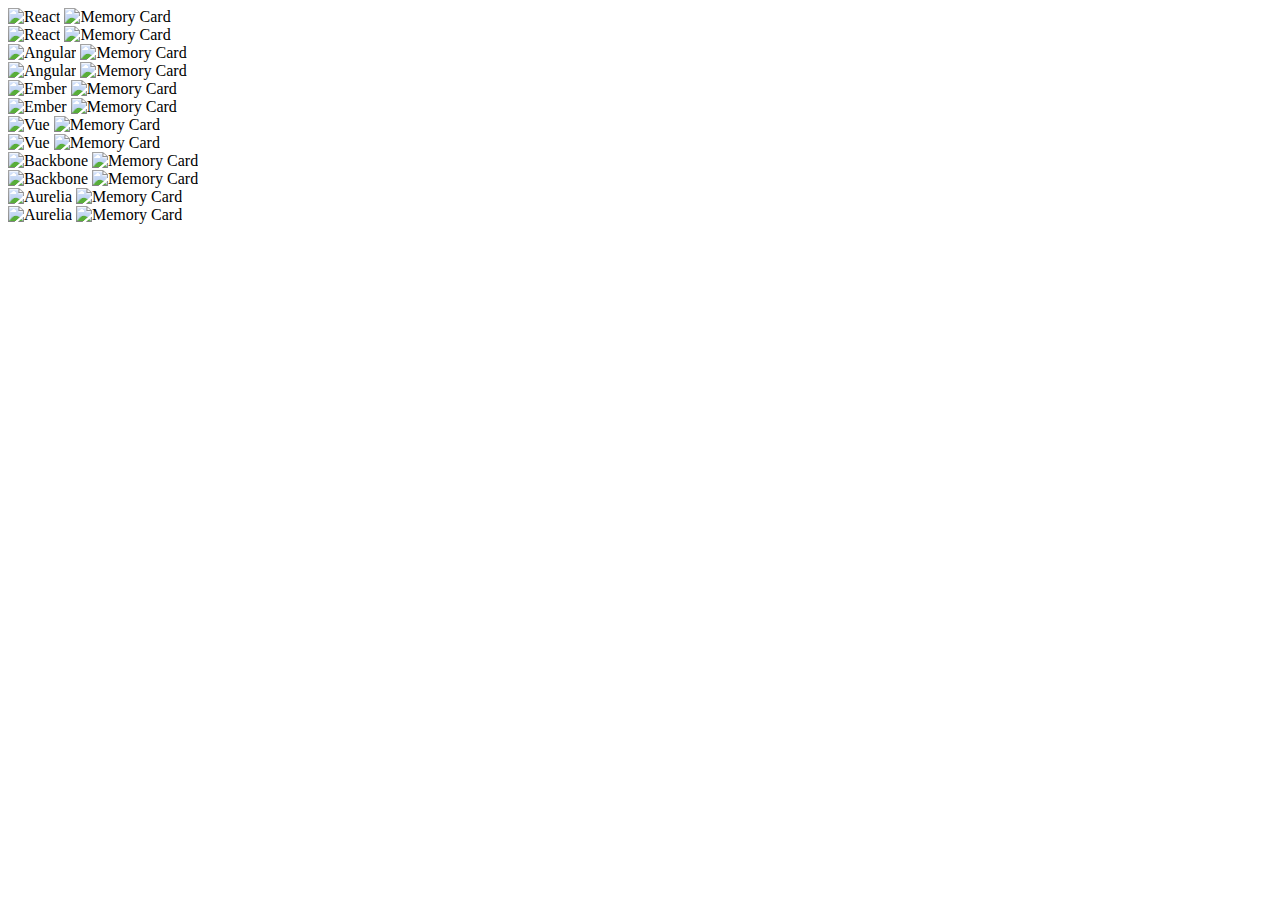
==== game.html @ 6d05a6b1 "Added game.css file to separate home page styling from the game styling" ====
<!-- index.html -->

<!DOCTYPE html>
<html lang="en">
<head>
  <meta charset="UTF-8">
  <meta name="viewport" content="width=device-width, initial-scale=1.0">

  <title>Graffiti Memory Tester</title>

  <link rel="stylesheet" href="/assets/css/style.css">
</head>

<body>
  

<section class="memory-game">
  <div class="memory-card">
    <img class="front-face" src="img/react.svg" alt="React">
    <img class="back-face" src="img/js-badge.svg" alt="Memory Card">
  </div>

  <div class="memory-card">
    <img class="front-face" src="img/react.svg" alt="React">
    <img class="back-face" src="img/js-badge.svg" alt="Memory Card">
  </div>

  <div class="memory-card">
    <img class="front-face" src="img/angular.svg" alt="Angular">
    <img class="back-face" src="img/js-badge.svg" alt="Memory Card">
  </div>

  <div class="memory-card">
    <img class="front-face" src="img/angular.svg" alt="Angular">
    <img class="back-face" src="img/js-badge.svg" alt="Memory Card">
  </div>

  <div class="memory-card">
    <img class="front-face" src="img/ember.svg" alt="Ember">
    <img class="back-face" src="img/js-badge.svg" alt="Memory Card">
  </div>

  <div class="memory-card">
    <img class="front-face" src="img/ember.svg" alt="Ember">
    <img class="back-face" src="img/js-badge.svg" alt="Memory Card">
  </div>

  <div class="memory-card">
    <img class="front-face" src="img/vue.svg" alt="Vue">
    <img class="back-face" src="img/js-badge.svg" alt="Memory Card">
  </div>

  <div class="memory-card">
    <img class="front-face" src="img/vue.svg" alt="Vue">
    <img class="back-face" src="img/js-badge.svg" alt="Memory Card">
  </div>

  <div class="memory-card">
    <img class="front-face" src="img/backbone.svg" alt="Backbone">
    <img class="back-face" src="img/js-badge.svg" alt="Memory Card">
  </div>

  <div class="memory-card">
    <img class="front-face" src="img/backbone.svg" alt="Backbone">
    <img class="back-face" src="img/js-badge.svg" alt="Memory Card">
  </div>

  <div class="memory-card">
    <img class="front-face" src="img/aurelia.svg" alt="Aurelia">
    <img class="back-face" src="img/js-badge.svg" alt="Memory Card">
  </div>

  <div class="memory-card">
    <img class="front-face" src="img/aurelia.svg" alt="Aurelia">
    <img class="back-face" src="img/js-badge.svg" alt="Memory Card">
  </div>
</section>

<script src="./scripts.js"></script>

</body>
</html>
---- assets/css/style.css ----
/* Home Page Styling */

#homePage {
	background-image: url(/assets/images/heroimageforpuzzle.jpg);
	height: 100%;
	background-position: center;
	background-repeat: no-repeat;
	background-size: cover;
}


/* Font Styling */

h1 {
    font-family: 'Permanent Marker', cursive;
    font-size: 40px;
    color: seagreen;
    
}

p {
    font-family: 'Open Sans', sans-serif;
    font-size: 23px;
    color: purple;
}

/* Button Styling  */

.start-btn {
    border: 2px solid purple;
    color: seashell;
    background-color: seagreen;
	padding: 15px 32px;
	text-align: center;
	text-decoration: none;
	display: inline-block;
	font-size: 23px;
	margin: 4px 2px;
	cursor: pointer;
}
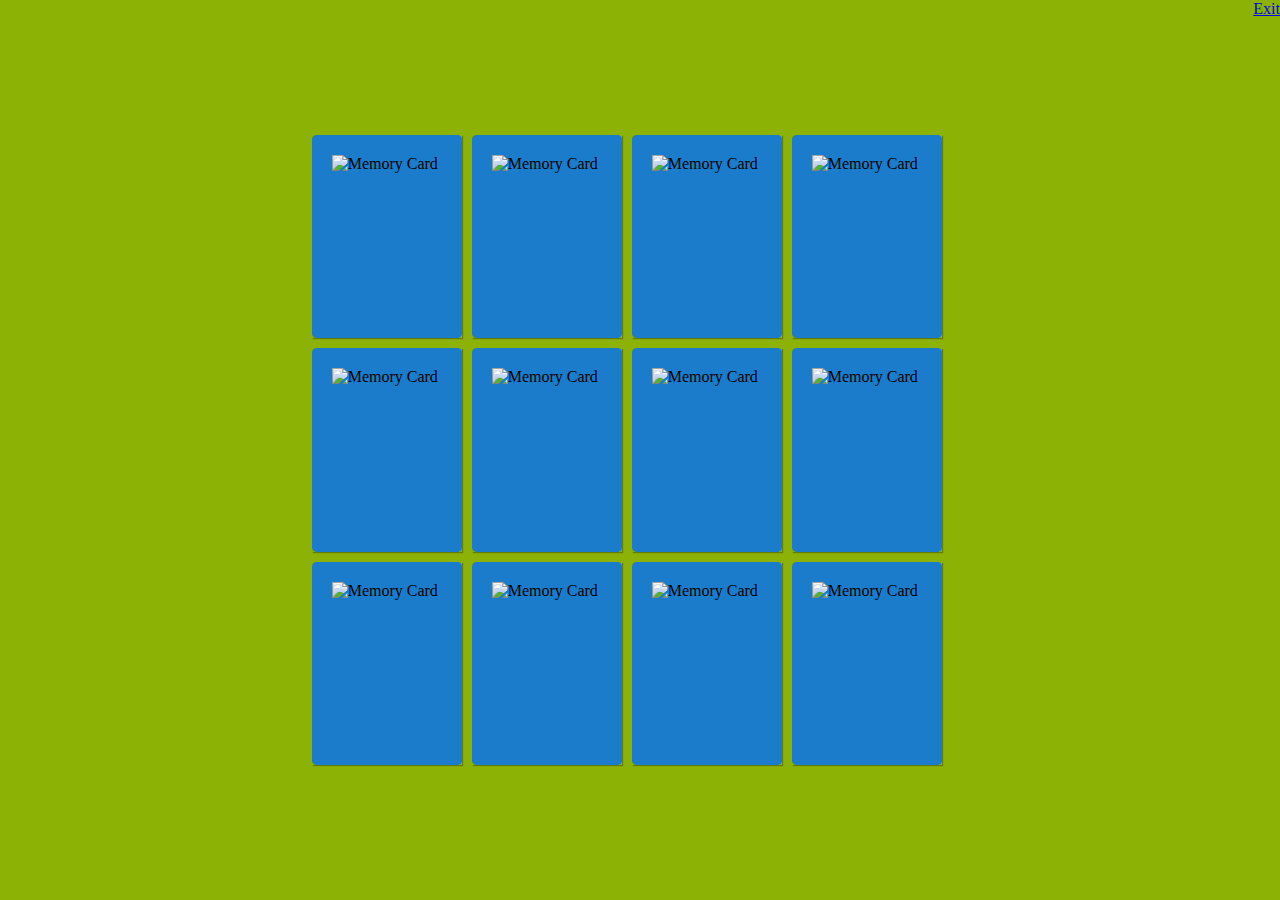
==== commit 2c109870: "changed styling in game.css, added link to start game/go back to home page from the game" ====
--- a/game.html
+++ b/game.html
@@ -8,7 +8,7 @@
 
   <title>Graffiti Memory Tester</title>
 
-  <link rel="stylesheet" href="/assets/css/style.css">
+  <link rel="stylesheet" href="/assets/css/game.css">
 </head>
 
 <body>
@@ -76,7 +76,10 @@
   </div>
 </section>
 
+<br>
+
+<a href="index.html">Exit</a>
+
 <script src="./scripts.js"></script>
-
 </body>
 </html>--- a/assets/css/game.css
+++ b/assets/css/game.css
@@ -0,0 +1,43 @@
+/* Game Styling  */
+
+* {
+  padding: 0;
+  margin: 0;
+  box-sizing: border-box;
+}
+
+body {
+  height: 100vh;
+  display: flex;
+  background: rgb(141, 178, 6);
+}
+
+.memory-game {
+  width: 640px;
+  height: 640px;
+  max-height: 90%;
+ 
+  margin: auto;
+  display: flex;
+  flex-wrap: wrap;
+
+}
+
+
+.memory-card {
+  width: calc(25% - 10px);
+  height: calc(33.333% - 10px);
+  margin: 5px;
+  position: relative;
+  box-shadow: 1px 1px 1px rgba(0,0,0,.3);
+}
+
+.front-face,
+.back-face {
+  width: 100%;
+  height: 100%;
+  padding: 20px;
+  position: absolute;
+  border-radius: 5px;
+  background: #1C7CCC;
+}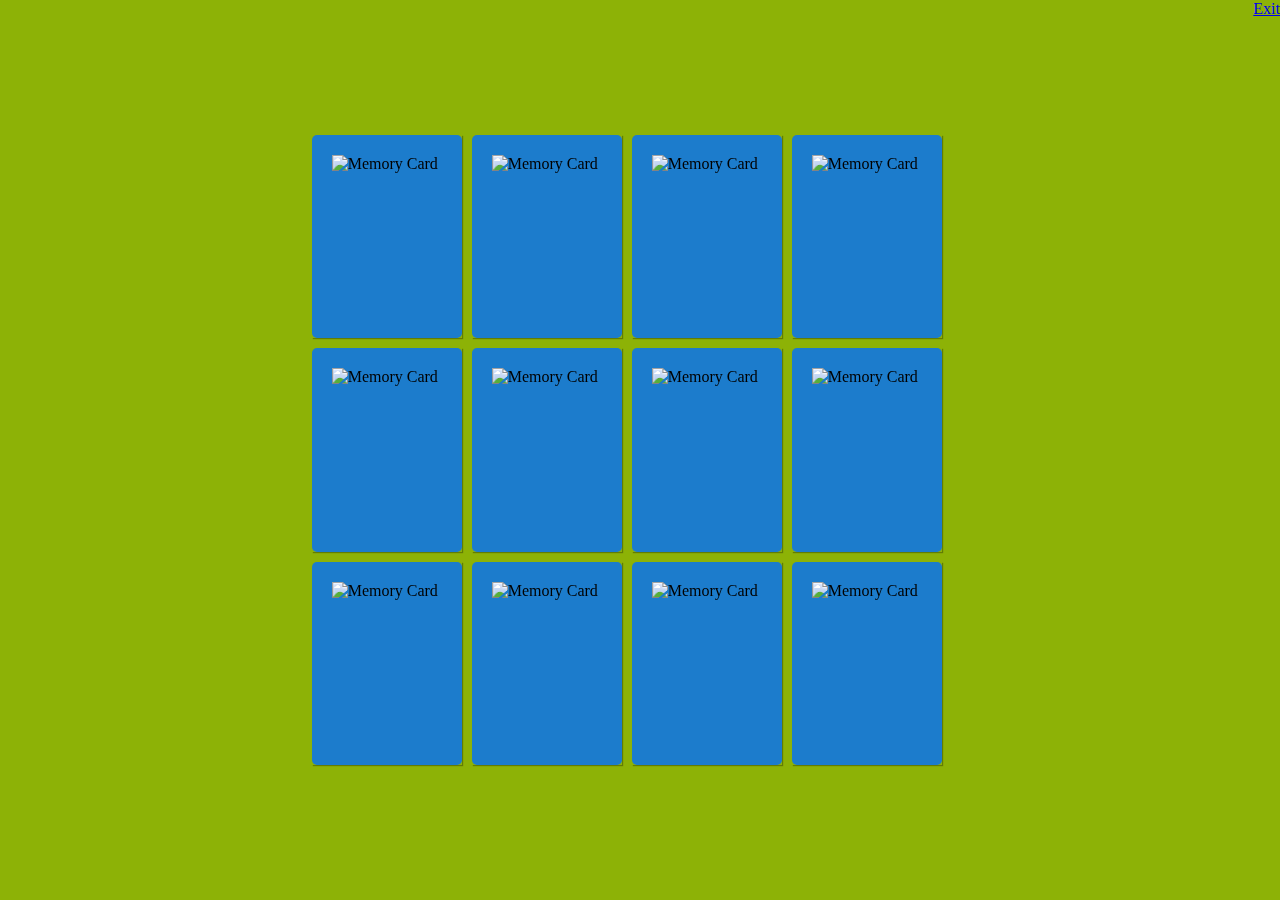
==== commit 220e0198: "added further css to game.css from the template to show 'front-face' meaning when the 'card' is 'fli" ====
--- a/game.html
+++ b/game.html
@@ -16,63 +16,63 @@
 
 <section class="memory-game">
   <div class="memory-card">
-    <img class="front-face" src="img/react.svg" alt="React">
-    <img class="back-face" src="img/js-badge.svg" alt="Memory Card">
+    <img class="front-face" src="/assets/images/graffitipuzzle1.jpg" alt="Puzzle Piece1">
+    <img class="back-face" src="/assets/images/graffitipuzzlecardback1.jpg" alt="Memory Card">
   </div>
 
   <div class="memory-card">
-    <img class="front-face" src="img/react.svg" alt="React">
-    <img class="back-face" src="img/js-badge.svg" alt="Memory Card">
+    <img class="front-face" src="/assets/images/graffitipuzzle2.jpg" alt="Puzzle Piece2">
+    <img class="back-face" src="/assets/images/graffitipuzzlecardback1.jpg" alt="Memory Card">
   </div>
 
   <div class="memory-card">
-    <img class="front-face" src="img/angular.svg" alt="Angular">
-    <img class="back-face" src="img/js-badge.svg" alt="Memory Card">
+    <img class="front-face" src="/assets/images/graffitipuzzle3.jpg" alt="Angular">
+    <img class="back-face" src="/assets/images/graffitipuzzlecardback1.jpg" alt="Memory Card">
   </div>
 
   <div class="memory-card">
-    <img class="front-face" src="img/angular.svg" alt="Angular">
-    <img class="back-face" src="img/js-badge.svg" alt="Memory Card">
+    <img class="front-face" src="/assets/images/graffitipuzzle4.jpg" alt="Angular">
+    <img class="back-face" src="/assets/images/graffitipuzzlecardback1.jpg" alt="Memory Card">
   </div>
 
   <div class="memory-card">
-    <img class="front-face" src="img/ember.svg" alt="Ember">
-    <img class="back-face" src="img/js-badge.svg" alt="Memory Card">
+    <img class="front-face" src="/assets/images/graffitipuzzle5.jpg" alt="Ember">
+    <img class="back-face" src="/assets/images/graffitipuzzlecardback1.jpg" alt="Memory Card">
   </div>
 
   <div class="memory-card">
-    <img class="front-face" src="img/ember.svg" alt="Ember">
-    <img class="back-face" src="img/js-badge.svg" alt="Memory Card">
+    <img class="front-face" src="/assets/images/graffitipuzzle6.jpg" alt="Ember">
+    <img class="back-face" src="/assets/images/graffitipuzzlecardback1.jpg" alt="Memory Card">
   </div>
 
   <div class="memory-card">
-    <img class="front-face" src="img/vue.svg" alt="Vue">
-    <img class="back-face" src="img/js-badge.svg" alt="Memory Card">
+    <img class="front-face" src="/assets/images/graffitipuzzle4.jpg" alt="Vue">
+    <img class="back-face" src="/assets/images/graffitipuzzlecardback1.jpg" alt="Memory Card">
   </div>
 
   <div class="memory-card">
-    <img class="front-face" src="img/vue.svg" alt="Vue">
-    <img class="back-face" src="img/js-badge.svg" alt="Memory Card">
+    <img class="front-face" src="/assets/images/graffitipuzzle2.jpg" alt="Vue">
+    <img class="back-face" src="/assets/images/graffitipuzzlecardback1.jpg" alt="Memory Card">
   </div>
 
   <div class="memory-card">
-    <img class="front-face" src="img/backbone.svg" alt="Backbone">
-    <img class="back-face" src="img/js-badge.svg" alt="Memory Card">
+    <img class="front-face" src="/assets/images/graffitipuzzle1.jpg" alt="Backbone">
+    <img class="back-face" src="/assets/images/graffitipuzzlecardback1.jpg" alt="Memory Card">
   </div>
 
   <div class="memory-card">
-    <img class="front-face" src="img/backbone.svg" alt="Backbone">
-    <img class="back-face" src="img/js-badge.svg" alt="Memory Card">
+    <img class="front-face" src="/assets/images/graffitipuzzle3.jpg" alt="Backbone">
+    <img class="back-face" src="/assets/images/graffitipuzzlecardback1.jpg" alt="Memory Card">
   </div>
 
   <div class="memory-card">
-    <img class="front-face" src="img/aurelia.svg" alt="Aurelia">
-    <img class="back-face" src="img/js-badge.svg" alt="Memory Card">
+    <img class="front-face" src="/assets/images/graffitipuzzle6.jpg" alt="Aurelia">
+    <img class="back-face" src="/assets/images/graffitipuzzlecardback1.jpg" alt="Memory Card">
   </div>
 
   <div class="memory-card">
-    <img class="front-face" src="img/aurelia.svg" alt="Aurelia">
-    <img class="back-face" src="img/js-badge.svg" alt="Memory Card">
+    <img class="front-face" src="/assets/images/graffitipuzzle5.jpg" alt="Aurelia">
+    <img class="back-face" src="/assets/images/graffitipuzzlecardback1.jpg" alt="Memory Card">
   </div>
 </section>
 
@@ -80,6 +80,6 @@
 
 <a href="index.html">Exit</a>
 
-<script src="./scripts.js"></script>
+<script src="/assets/js/script.js"></script>
 </body>
 </html>--- a/assets/css/game.css
+++ b/assets/css/game.css
@@ -15,14 +15,15 @@
 .memory-game {
   width: 640px;
   height: 640px;
-  max-height: 90%;
- 
+  max-height: 90%; 
   margin: auto;
   display: flex;
   flex-wrap: wrap;
+  perspective: 1000px;
 
 }
 
+/* Individual Card Styling */
 
 .memory-card {
   width: calc(25% - 10px);
@@ -30,6 +31,16 @@
   margin: 5px;
   position: relative;
   box-shadow: 1px 1px 1px rgba(0,0,0,.3);
+  transform: scale(1);
+  transform-style: preserve-3d;
+  transition: transform .5s;
+}
+
+.memory-card:active {
+
+   transform: scale(0.97);
+
+   transition: transform .2s;
 }
 
 .front-face,
@@ -40,4 +51,14 @@
   position: absolute;
   border-radius: 5px;
   background: #1C7CCC;
+  backface-visibility: hidden;
+}
+
+.front-face{
+    transform: rotateY(180deg);
+
+}
+
+.memory-card.flip {
+  transform: rotateY(180deg);
 }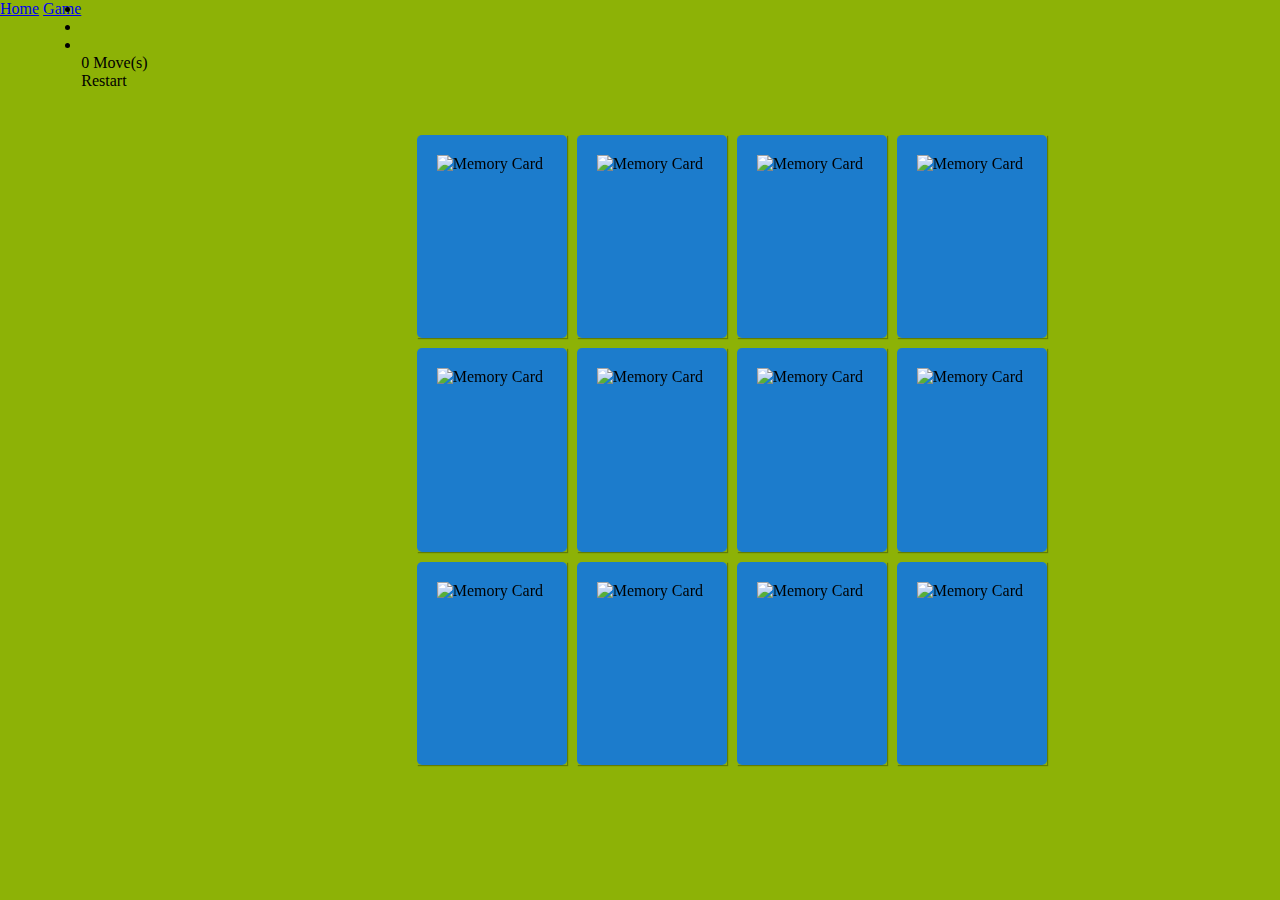
==== commit ba2ee1b0: "added 'gametest.js' to test how to put a timer and score card into the game" ====
--- a/game.html
+++ b/game.html
@@ -3,83 +3,104 @@
 <!DOCTYPE html>
 <html lang="en">
 <head>
-  <meta charset="UTF-8">
-  <meta name="viewport" content="width=device-width, initial-scale=1.0">
-
+    <meta charset="UTF-8">
+    <meta name="viewport" content="width=device-width, initial-scale=1.0">
+    <link rel="stylesheet" href="/assets/css/game.css">
   <title>Graffiti Memory Tester</title>
 
-  <link rel="stylesheet" href="/assets/css/game.css">
+  
 </head>
 
 <body>
+  <!-- Navigation Bar -->
+    <nav class="navbar">
+  <a href="/index.html" class="w3-button w3-bar-item">Home</a>
+  <a href="/game.html" class="w3-button w3-bar-item">Game</a>
+</nav>
   
+<!-- Score and timer-->
 
+<section class="score-panel">
+            <ul class="stars">
+                <li><i class="fa fa-star"></i></li>
+                <li><i class="fa fa-star"></i></li>
+                <li><i class="fa fa-star"></i></li>
+            </ul>
+
+            <span class="moves">0</span> Move(s)
+
+            <div class="timer">
+            </div>
+
+            <div class="restart" onclick=startGame()>
+                Restart
+            </div>
+        </section>
+
+<!-- Memory game 'cards' -->
 <section class="memory-game">
-  <div class="memory-card">
-    <img class="front-face" src="/assets/images/graffitipuzzle1.jpg" alt="Puzzle Piece1">
+  <div class="memory-card" data-framework="skulltentacles">
+    <img class="front-face" src="/assets/images/graffitipuzzle1.jpg" alt="SkullTenticles">
     <img class="back-face" src="/assets/images/graffitipuzzlecardback1.jpg" alt="Memory Card">
   </div>
 
-  <div class="memory-card">
-    <img class="front-face" src="/assets/images/graffitipuzzle2.jpg" alt="Puzzle Piece2">
+  <div class="memory-card" data-framework="pubestrain">
+    <img class="front-face" src="/assets/images/graffitipuzzle2.jpg" alt="PubesTrain">
     <img class="back-face" src="/assets/images/graffitipuzzlecardback1.jpg" alt="Memory Card">
   </div>
 
-  <div class="memory-card">
-    <img class="front-face" src="/assets/images/graffitipuzzle3.jpg" alt="Angular">
+  <div class="memory-card" data-framework="dogboy">
+    <img class="front-face" src="/assets/images/graffitipuzzle3.jpg" alt="DogBoy">
     <img class="back-face" src="/assets/images/graffitipuzzlecardback1.jpg" alt="Memory Card">
   </div>
 
-  <div class="memory-card">
-    <img class="front-face" src="/assets/images/graffitipuzzle4.jpg" alt="Angular">
+  <div class="memory-card" data-framework="londontrain">
+    <img class="front-face" src="/assets/images/graffitipuzzle4.jpg" alt="LondonTrain">
     <img class="back-face" src="/assets/images/graffitipuzzlecardback1.jpg" alt="Memory Card">
   </div>
 
-  <div class="memory-card">
-    <img class="front-face" src="/assets/images/graffitipuzzle5.jpg" alt="Ember">
+  <div class="memory-card" data-framework="odestrain">
+    <img class="front-face" src="/assets/images/graffitipuzzle5.jpg" alt="OdesTrain">
     <img class="back-face" src="/assets/images/graffitipuzzlecardback1.jpg" alt="Memory Card">
   </div>
 
-  <div class="memory-card">
-    <img class="front-face" src="/assets/images/graffitipuzzle6.jpg" alt="Ember">
+  <div class="memory-card" data-framework="cattrain">
+    <img class="front-face" src="/assets/images/graffitipuzzle6.jpg" alt="CatTrain">
     <img class="back-face" src="/assets/images/graffitipuzzlecardback1.jpg" alt="Memory Card">
   </div>
 
-  <div class="memory-card">
-    <img class="front-face" src="/assets/images/graffitipuzzle4.jpg" alt="Vue">
+  <div class="memory-card" data-framework="londontrain">
+    <img class="front-face" src="/assets/images/graffitipuzzle4.jpg" alt="LondonTrain">
     <img class="back-face" src="/assets/images/graffitipuzzlecardback1.jpg" alt="Memory Card">
   </div>
 
-  <div class="memory-card">
-    <img class="front-face" src="/assets/images/graffitipuzzle2.jpg" alt="Vue">
+  <div class="memory-card" data-framework="pubestrain">
+    <img class="front-face" src="/assets/images/graffitipuzzle2.jpg" alt="PubesTrain">
     <img class="back-face" src="/assets/images/graffitipuzzlecardback1.jpg" alt="Memory Card">
   </div>
 
-  <div class="memory-card">
-    <img class="front-face" src="/assets/images/graffitipuzzle1.jpg" alt="Backbone">
+  <div class="memory-card" data-framework="skulltentacles">
+    <img class="front-face" src="/assets/images/graffitipuzzle1.jpg" alt="SkullTenticles">
     <img class="back-face" src="/assets/images/graffitipuzzlecardback1.jpg" alt="Memory Card">
   </div>
 
-  <div class="memory-card">
-    <img class="front-face" src="/assets/images/graffitipuzzle3.jpg" alt="Backbone">
+  <div class="memory-card" data-framework="dogboy">
+    <img class="front-face" src="/assets/images/graffitipuzzle3.jpg" alt="DogBoy">
     <img class="back-face" src="/assets/images/graffitipuzzlecardback1.jpg" alt="Memory Card">
   </div>
 
-  <div class="memory-card">
-    <img class="front-face" src="/assets/images/graffitipuzzle6.jpg" alt="Aurelia">
+  <div class="memory-card" data-framework="cattrain">
+    <img class="front-face" src="/assets/images/graffitipuzzle6.jpg" alt="CatTrain">
     <img class="back-face" src="/assets/images/graffitipuzzlecardback1.jpg" alt="Memory Card">
   </div>
 
-  <div class="memory-card">
-    <img class="front-face" src="/assets/images/graffitipuzzle5.jpg" alt="Aurelia">
+  <div class="memory-card" data-framework="odestrain">
+    <img class="front-face" src="/assets/images/graffitipuzzle5.jpg" alt="OdesTrain">
     <img class="back-face" src="/assets/images/graffitipuzzlecardback1.jpg" alt="Memory Card">
   </div>
 </section>
 
-<br>
 
-<a href="index.html">Exit</a>
-
-<script src="/assets/js/script.js"></script>
+<script src="/assets/js/game.js"></script>
 </body>
 </html>--- a/assets/css/game.css
+++ b/assets/css/game.css
@@ -22,6 +22,12 @@
   perspective: 1000px;
 
 }
+
+.timer {
+    display: inline-block;
+    margin: 0 1rem;
+}
+ 
 
 /* Individual Card Styling */
 
@@ -54,6 +60,8 @@
   backface-visibility: hidden;
 }
 
+/* Card Animation */
+
 .front-face{
     transform: rotateY(180deg);
 
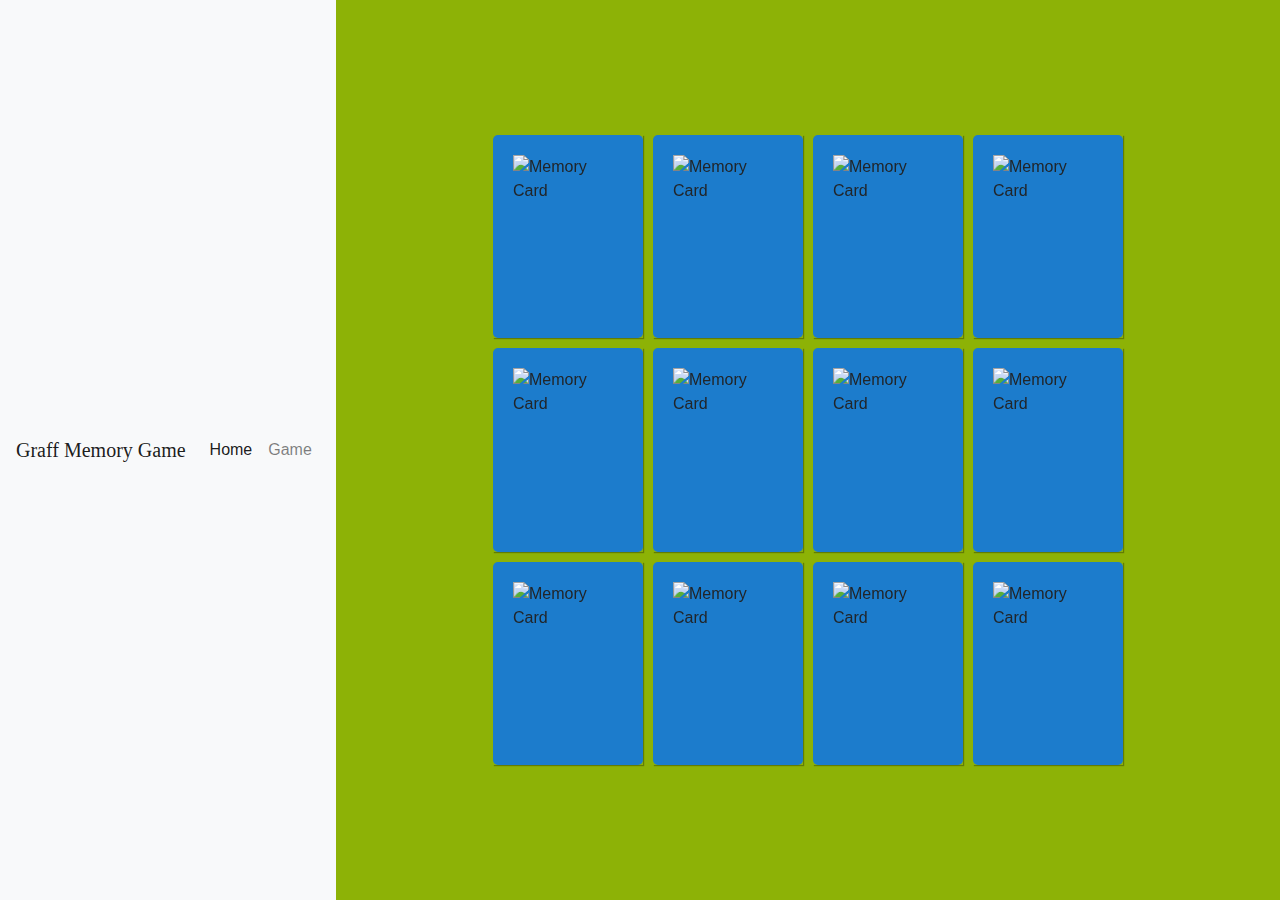
==== commit 8dc99ee3: "added bootstrap functionality, then used this to create a cleaner looking navbar." ====
--- a/game.html
+++ b/game.html
@@ -5,6 +5,15 @@
 <head>
     <meta charset="UTF-8">
     <meta name="viewport" content="width=device-width, initial-scale=1.0">
+
+     <link href="https://fonts.googleapis.com/css2?family=Open+Sans&family=Permanent+Marker&display=swap" rel="stylesheet">
+
+      <link rel="stylesheet" href="https://use.fontawesome.com/releases/v5.15.1/css/all.css"
+        integrity="sha384-vp86vTRFVJgpjF9jiIGPEEqYqlDwgyBgEF109VFjmqGmIY/Y4HV4d3Gp2irVfcrp" crossorigin="anonymous">
+
+        <link rel="stylesheet" href="https://maxcdn.bootstrapcdn.com/bootstrap/4.0.0/css/bootstrap.min.css" 
+        integrity="sha384-Gn5384xqQ1aoWXA+058RXPxPg6fy4IWvTNh0E263XmFcJlSAwiGgFAW/dAiS6JXm" crossorigin="anonymous">
+
     <link rel="stylesheet" href="/assets/css/game.css">
   <title>Graffiti Memory Tester</title>
 
@@ -12,33 +21,31 @@
 </head>
 
 <body>
-  <!-- Navigation Bar -->
-    <nav class="navbar">
-  <a href="/index.html" class="w3-button w3-bar-item">Home</a>
-  <a href="/game.html" class="w3-button w3-bar-item">Game</a>
+ <!-- Navigation bar --> 
+
+<nav class="navbar navbar-expand-lg navbar-light bg-light">
+  <a class="navbar-brand" href="#">Graff Memory Game</a>
+  <button class="navbar-toggler" type="button" data-toggle="collapse" data-target="#navbarSupportedContent" aria-controls="navbarSupportedContent" aria-expanded="false" aria-label="Toggle navigation">
+    <span class="navbar-toggler-icon"></span>
+  </button>
+
+  <div class="collapse navbar-collapse" id="navbarSupportedContent">
+    <ul class="navbar-nav mr-auto">
+      <li class="nav-item active">
+        <a class="nav-link" href="index.html">Home <span class="sr-only">(current)</span></a>
+      </li>
+      <li class="nav-item">
+        <a class="nav-link" href="game.html">Game</a>
+      </li>
+     
+    </ul>
+  
 </nav>
   
-<!-- Score and timer-->
 
-<section class="score-panel">
-            <ul class="stars">
-                <li><i class="fa fa-star"></i></li>
-                <li><i class="fa fa-star"></i></li>
-                <li><i class="fa fa-star"></i></li>
-            </ul>
-
-            <span class="moves">0</span> Move(s)
-
-            <div class="timer">
-            </div>
-
-            <div class="restart" onclick=startGame()>
-                Restart
-            </div>
-        </section>
 
 <!-- Memory game 'cards' -->
-<section class="memory-game">
+<div class="memory-game">
   <div class="memory-card" data-framework="skulltentacles">
     <img class="front-face" src="/assets/images/graffitipuzzle1.jpg" alt="SkullTenticles">
     <img class="back-face" src="/assets/images/graffitipuzzlecardback1.jpg" alt="Memory Card">
@@ -98,7 +105,8 @@
     <img class="front-face" src="/assets/images/graffitipuzzle5.jpg" alt="OdesTrain">
     <img class="back-face" src="/assets/images/graffitipuzzlecardback1.jpg" alt="Memory Card">
   </div>
-</section>
+</div>
+
 
 
 <script src="/assets/js/game.js"></script>
--- a/assets/css/game.css
+++ b/assets/css/game.css
@@ -1,3 +1,9 @@
+/* Navbar Styling */
+
+.navbar-brand{
+    font-family:'Permanent Marker', cursive ;
+}
+
 /* Game Styling  */
 
 * {
@@ -23,10 +29,6 @@
 
 }
 
-.timer {
-    display: inline-block;
-    margin: 0 1rem;
-}
  
 
 /* Individual Card Styling */
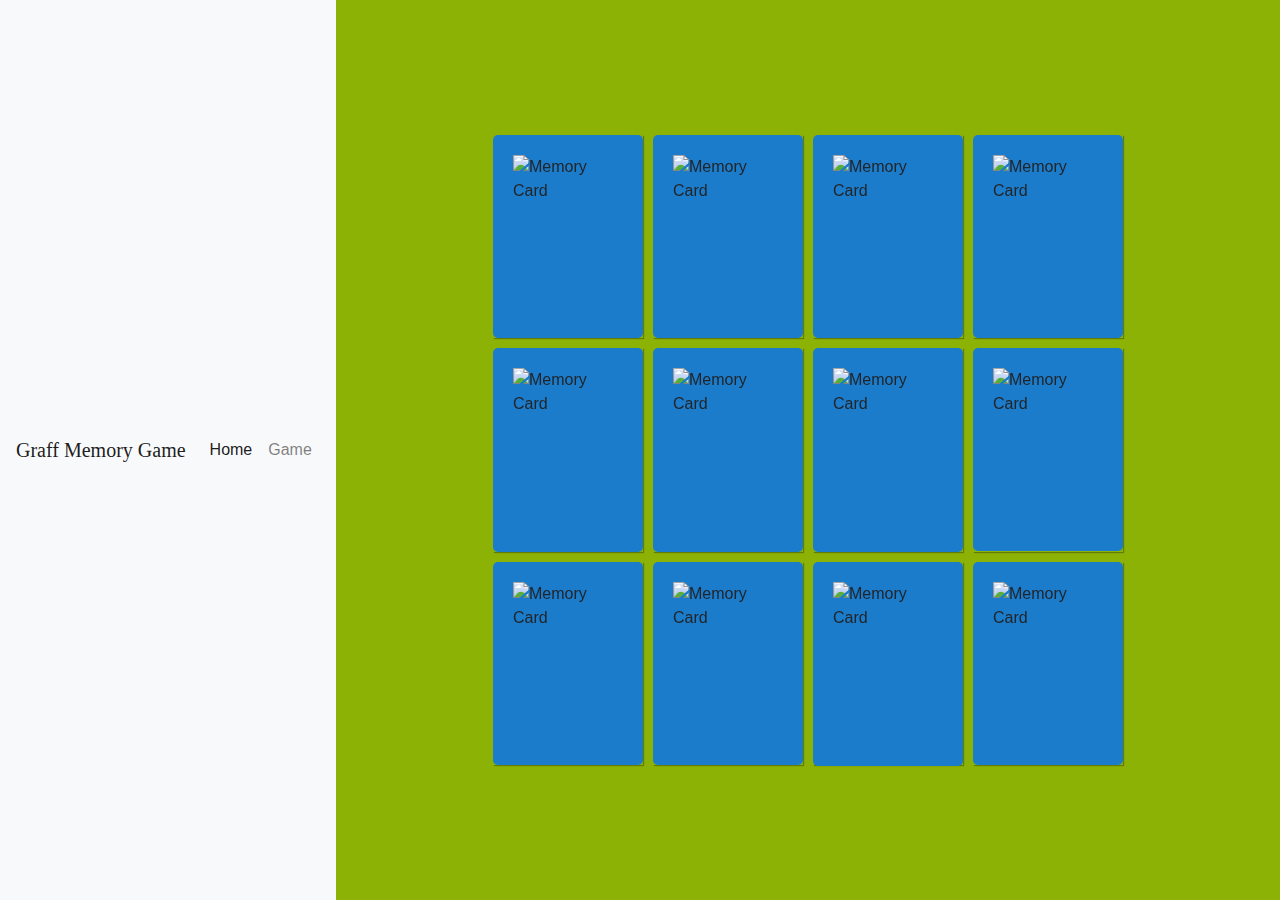
==== commit 70635829: "added 'game2.html to experiment with bootstrap framework" ====
--- a/game.html
+++ b/game.html
@@ -32,10 +32,10 @@
   <div class="collapse navbar-collapse" id="navbarSupportedContent">
     <ul class="navbar-nav mr-auto">
       <li class="nav-item active">
-        <a class="nav-link" href="index.html">Home <span class="sr-only">(current)</span></a>
+        <a class="nav-link" href="index.html">Home </a>
       </li>
       <li class="nav-item">
-        <a class="nav-link" href="game.html">Game</a>
+        <a class="nav-link" href="game.html">Game <span class="sr-only">(current)</span></a>
       </li>
      
     </ul>
@@ -110,5 +110,9 @@
 
 
 <script src="/assets/js/game.js"></script>
+
+<script src="https://code.jquery.com/jquery-3.2.1.slim.min.js" integrity="sha384-KJ3o2DKtIkvYIK3UENzmM7KCkRr/rE9/Qpg6aAZGJwFDMVNA/GpGFF93hXpG5KkN" crossorigin="anonymous"></script>
+<script src="https://cdnjs.cloudflare.com/ajax/libs/popper.js/1.12.9/umd/popper.min.js" integrity="sha384-ApNbgh9B+Y1QKtv3Rn7W3mgPxhU9K/ScQsAP7hUibX39j7fakFPskvXusvfa0b4Q" crossorigin="anonymous"></script>
+<script src="https://maxcdn.bootstrapcdn.com/bootstrap/4.0.0/js/bootstrap.min.js" integrity="sha384-JZR6Spejh4U02d8
 </body>
-</html>+</html>
--- a/assets/css/game.css
+++ b/assets/css/game.css
@@ -3,6 +3,23 @@
 .navbar-brand{
     font-family:'Permanent Marker', cursive ;
 }
+
+/* Page Styling */
+   .bd-placeholder-img {
+        font-size: 1.125rem;
+        text-anchor: middle;
+        -webkit-user-select: none;
+        -moz-user-select: none;
+        -ms-user-select: none;
+        user-select: none;
+      }
+
+      @media (min-width: 768px) {
+        .bd-placeholder-img-lg {
+          font-size: 3.5rem;
+        }
+      }
+
 
 /* Game Styling  */
 
